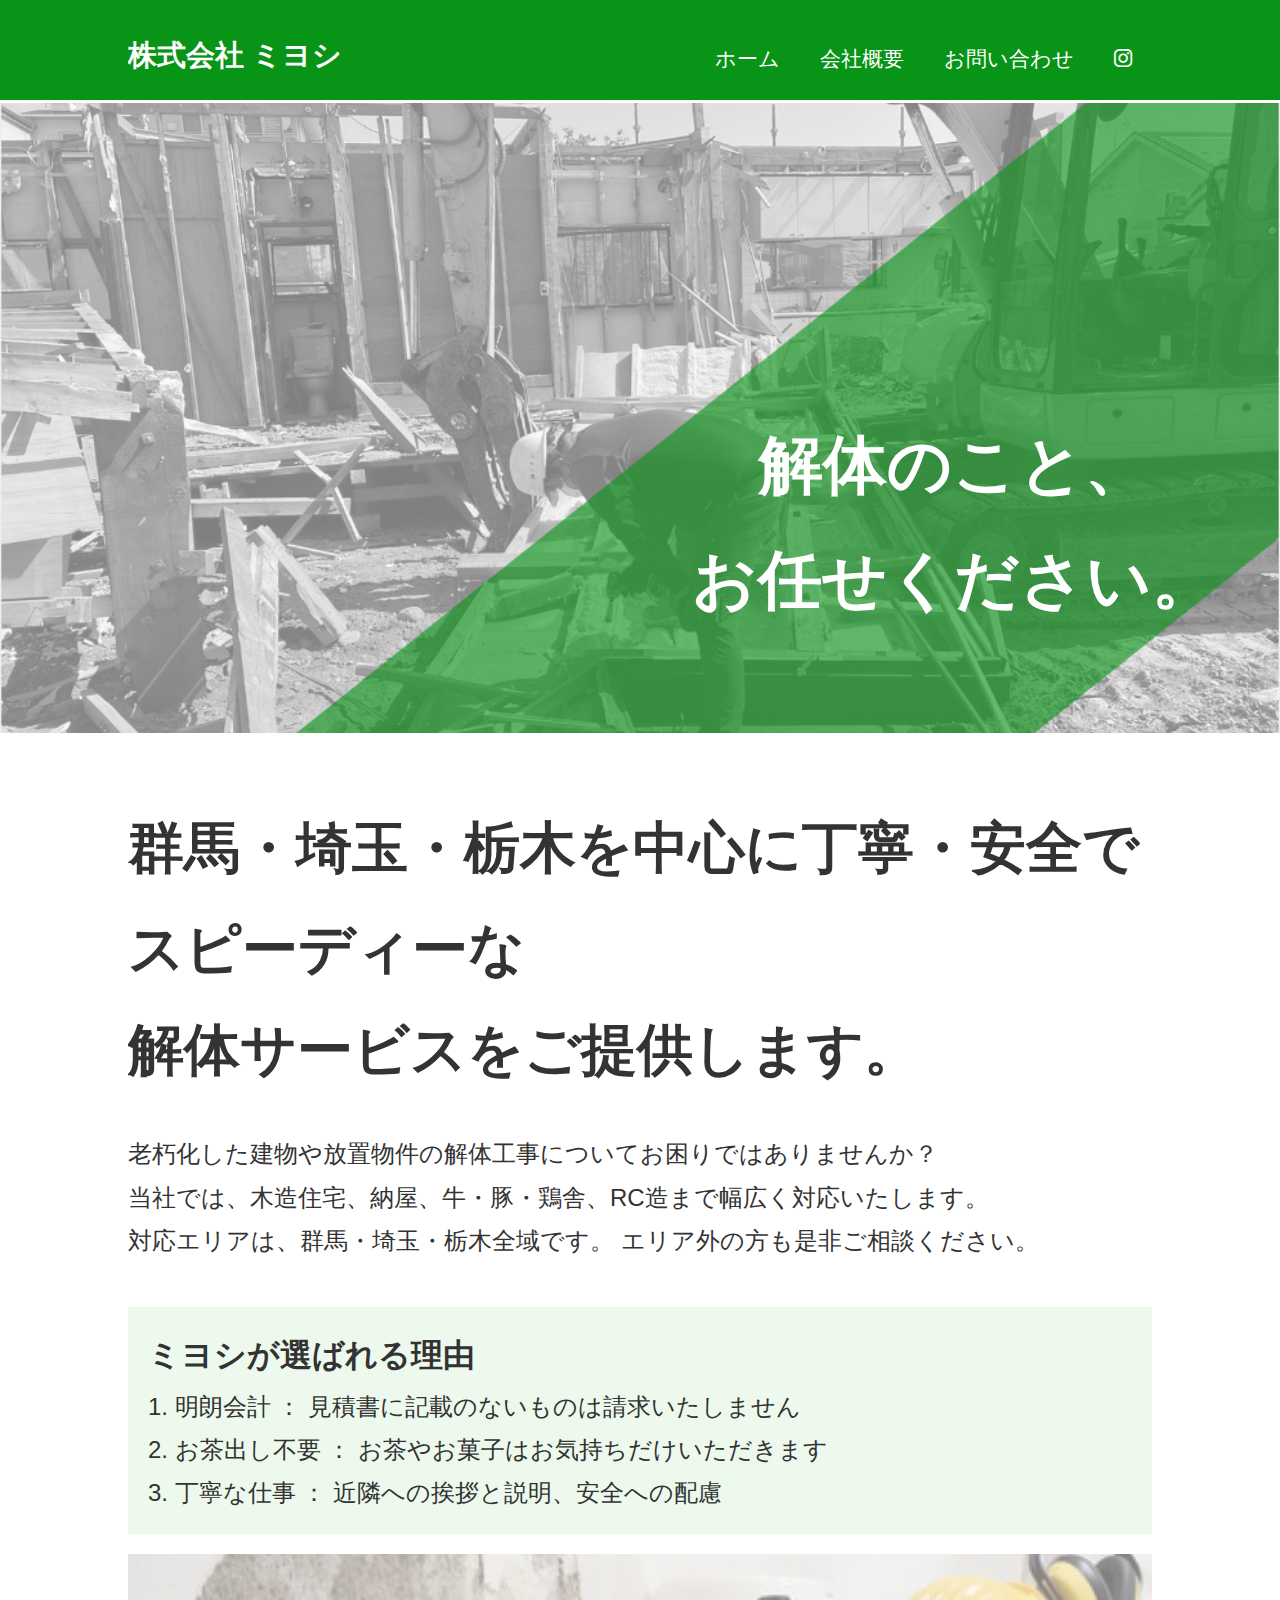
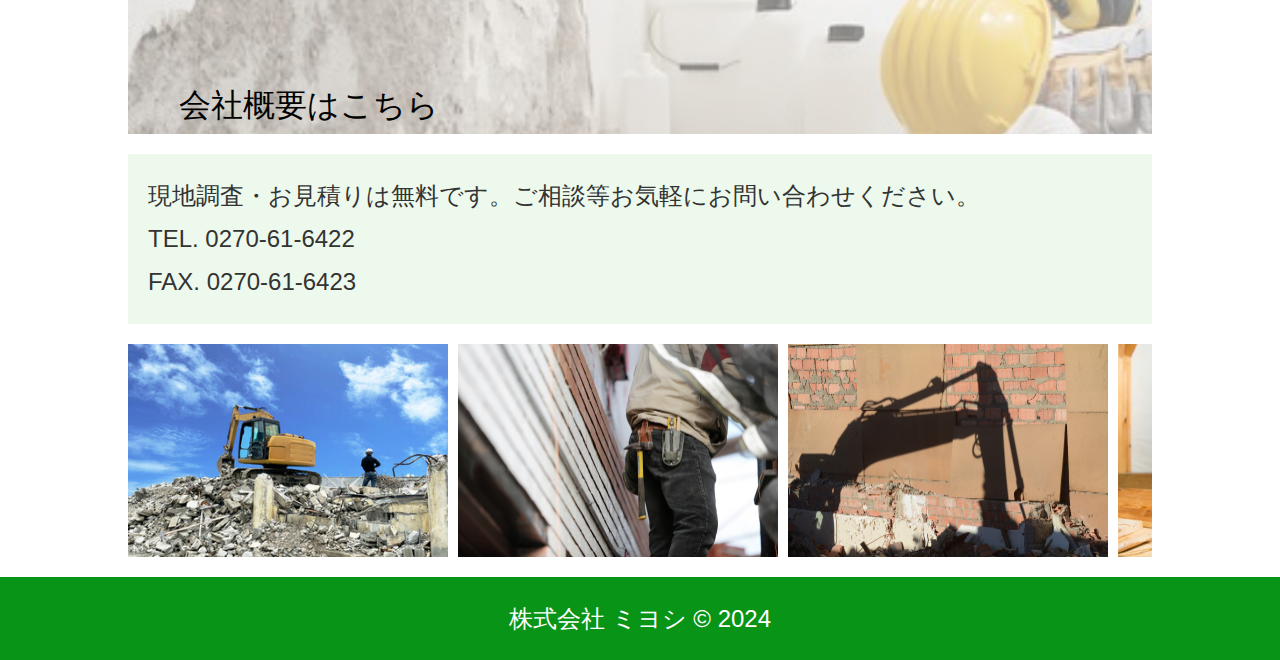
==== index.html @ 348339a4 "確認" ====
<!DOCTYPE html>
<html lang="ja">
<head>
    <meta charset="UTF-8">
    <meta name="viewport" content="width=device-width, initial-scale=1.0">
    <title>株式会社 ミヨシ</title>
    <link rel="stylesheet" href="assets/css/reset.css">
    <link rel="stylesheet" href="assets/css/style.css">
    <link href="https://cdnjs.cloudflare.com/ajax/libs/font-awesome/6.0.0-beta3/css/all.min.css" rel="stylesheet">
</head>
<body>
    <header>
        <div class="container">
            <div id="branding">
                <h1>株式会社 ミヨシ</h1>
            </div>
            <nav>
                <ul>
                    <li class="current"><a href="./index.html">ホーム</a></li>
                    <li><a href="./information.html">会社概要</a></li>
                    <li><a href="./contact.html">お問い合わせ</a></li>
                    <li><a href=""><i class="fa-brands fa-instagram"></i></a></li>
                </ul>
            </nav>
        </div>
    </header>

    <section id="showcase">
        <div class="container">
            
            <h1>解体のこと、<br>お任せください。</h1>
        </div>
    </section>

    <section id="main">
        <div class="container">
            <div class="top-container">
                <h1>群馬・埼玉・栃木を中心に丁寧・安全でスピーディーな<br>解体サービスをご提供します。</h1>
                <p>老朽化した建物や放置物件の解体工事についてお困りではありませんか？<br>
                    当社では、木造住宅、納屋、牛・豚・鶏舎、RC造まで幅広く対応いたします。<br>
                    対応エリアは、群馬・埼玉・栃木全域です。
                    エリア外の方も是非ご相談ください。
            </div>
            
            <div class="box">
                <h2>ミヨシが選ばれる理由</h2>
                <p>1. 明朗会計 ： 見積書に記載のないものは請求いたしません</p>
                <p>2. お茶出し不要 ： お茶やお菓子はお気持ちだけいただきます</p>
                <p>3. 丁寧な仕事 ： 近隣への挨拶と説明、安全への配慮</p>
            </div>

            <div class="information-box">
                <a href="./information.html">会社概要はこちら</a>
            </div>


            <div class="box " id="contact">
                <p>
                    現地調査・お見積りは無料です。ご相談等お気軽にお問い合わせください。<br>
                </p>
                <p class="tel">TEL. 0270-61-6422</p>
                <p class="tel">FAX. 0270-61-6423</p>
            </div>
        </div>


        <div class="slider">
            <div class="slider-track">
                <img src="./assets/img/kaitai4.jpg" alt="image4">
              <img src="./assets/img/kaitai1.jpg" alt="image1">
              <img src="./assets/img/kaitai2.jpg" alt="image2">
              <img src="./assets/img/kaitai5.jpg" alt="image3">
              <!-- 同じ画像セットをもう一度繰り返す -->
              <img src="./assets/img/kaitai4.jpg" alt="image4">
              <img src="./assets/img/kaitai1.jpg" alt="image1">
              <img src="./assets/img/kaitai2.jpg" alt="image2">
              <img src="./assets/img/kaitai5.jpg" alt="image3">
            </div>
        </div>
    </section>

    <footer>
        <p>株式会社 ミヨシ &copy; 2024</p>
    </footer>    
  
</body>
</html>
---- assets/css/style.css ----
body {
    overflow: scroll; 
    font-size: 1.1rem;
}
  
body::-webkit-scrollbar {
    display: none;
}
  
body, html {
    margin: 0;
    padding: 0;
    font-family: 'Arial', sans-serif;
    line-height: 1.8;
    color: #333;
}
.container {
    width: 80%;
    margin: auto;
    overflow: hidden;
    @media screen and (max-width: 450px) {
        width: 90%;
    }
}

/* ヘッダー */
header {
    background: #089416;
    color: white;
    padding-top: 30px;
    min-height: 70px;
    border-bottom: white 3px solid;
}
header a {
    color: #ffffff;
    text-decoration: none;
    text-transform: uppercase;
    font-size: 1.3rem;
}
header ul {
    padding: 0;
    margin: 0;
    list-style: none;
    overflow: hidden;
}
header li {
    float: left;
    display: inline;
    padding: 0 20px 0 20px;
}
header #branding {
    float: left;
}
header #branding h1 {
    margin: 0;
    font-size: 1.8rem;
}
header nav {
    float: right;
    margin-top: 10px;
}

header a:hover {
    color: #ffffff;
    font-weight: bold;
}

/* トップ画面 */
#showcase {
    width: 100vw;
    height: 70vh;
    background-image: url('../img/top-image2.png');
    background-size: cover; /* containに変更して、画像全体が表示されるように */
    background-position: center; /* 画像を中央に配置 */
    background-repeat: no-repeat; /* 繰り返さない */
    text-align: center;
    color: #ffffff;
    position: relative;
}

#showcase h1 {
    position: absolute;
    font-size: 5vw; 
    right: 5%;
    bottom: 15%; 
    @media screen and (max-width: 450px) {
        font-size: 2rem;
        right: 0;
    }
}



#main {
    margin-top: 20px;
    display: flex;
    flex-direction: column;
    align-items: center;
}
#main .box {
    margin-bottom: 20px;
    background: #edf9ed;
    padding: 20px;
}

.tel {
    font-size: 1.5rem;
    /* text-align: center; */
}

h2 {
    font-size: 2rem;
    @media screen and (max-width: 450px) {
        font-size: 1.5rem;
    }
}

p {
    font-size: 1.5rem;
    @media screen and (max-width: 450px) {
        font-size: 1rem;
    }
}

/* トップコンテナ */
.top-container {
    margin: 5vh 0;
}

.top-container h1 {
    font-size: 3.5rem;
    @media screen and (max-width: 450px) {
        font-size: 1.5rem;
    }
}

.top-container p {
    margin-top: 2rem;
}

/* 会社概要はこちら */
.information-box{
    height: 20vh;
    background-image: url(../img/kaitai9.png);
    background-size: cover; 
    background-position: center; 
    background-repeat: no-repeat;
    position: relative;
    margin-bottom: 20px;
}

.information-box a {
    text-decoration: none;
    color: black;
    font-size: 2rem;
    @media screen and (max-width: 450px) {
        font-size: 1.5rem;
    }
    position: absolute;
    left: 5%;
    bottom: 0;   
}

.information-box a:hover {
    color: #888;
}




/* スライダー */
.slider {
    width: 80vw;
    overflow: hidden;
    @media screen and (max-width: 450px) {
        width: 90vw;
    }
}

.slider-track {
    display: flex;
    animation: scroll 20s linear infinite;
}

@keyframes scroll {
    0% {
      transform: translateX(0);
    }
    100% {
      transform: translateX(-100%);
    }
}

.slider-track img {
    width: 25vw ;
    height: auto;
    margin-right: 10px;
    @media screen and (max-width: 450px) {
        width: 50vw;
    }
}


/* フッター */
footer {
    padding: 20px;
    margin-top: 20px;
    color: #ffffff;
    background-color: #089416;
    text-align: center;
}


/* 会社概要 */

.corporate-table {
    width: 80%;
    margin: 0 auto;
    @media screen and (max-width: 450px) {
        width: 100%;
    }
}

.corporate-table td {
    border: #ccc 1.4px solid;
    padding: 0.2rem 0 0.2rem 0.8rem;

}

/* 保有資格 */
.license-table {
    width: 80%;
    margin: 0 auto;
    @media screen and (max-width: 450px) {
        width: 100%;
    }
}

.license-table td {
    border: #ccc 1.4px solid;
    padding: 0.2rem 0 0.2rem 0.8rem;

}




/* お問い合わせ */
.contact-box h1 {
    font-size: 3rem;
}

.contact-box p {
    font-size: 2rem;
    line-height: 2;
}

#tel-box {
    margin-top: 5vh;
}

#tel-box p{
    font-size: 2.5rem;
}
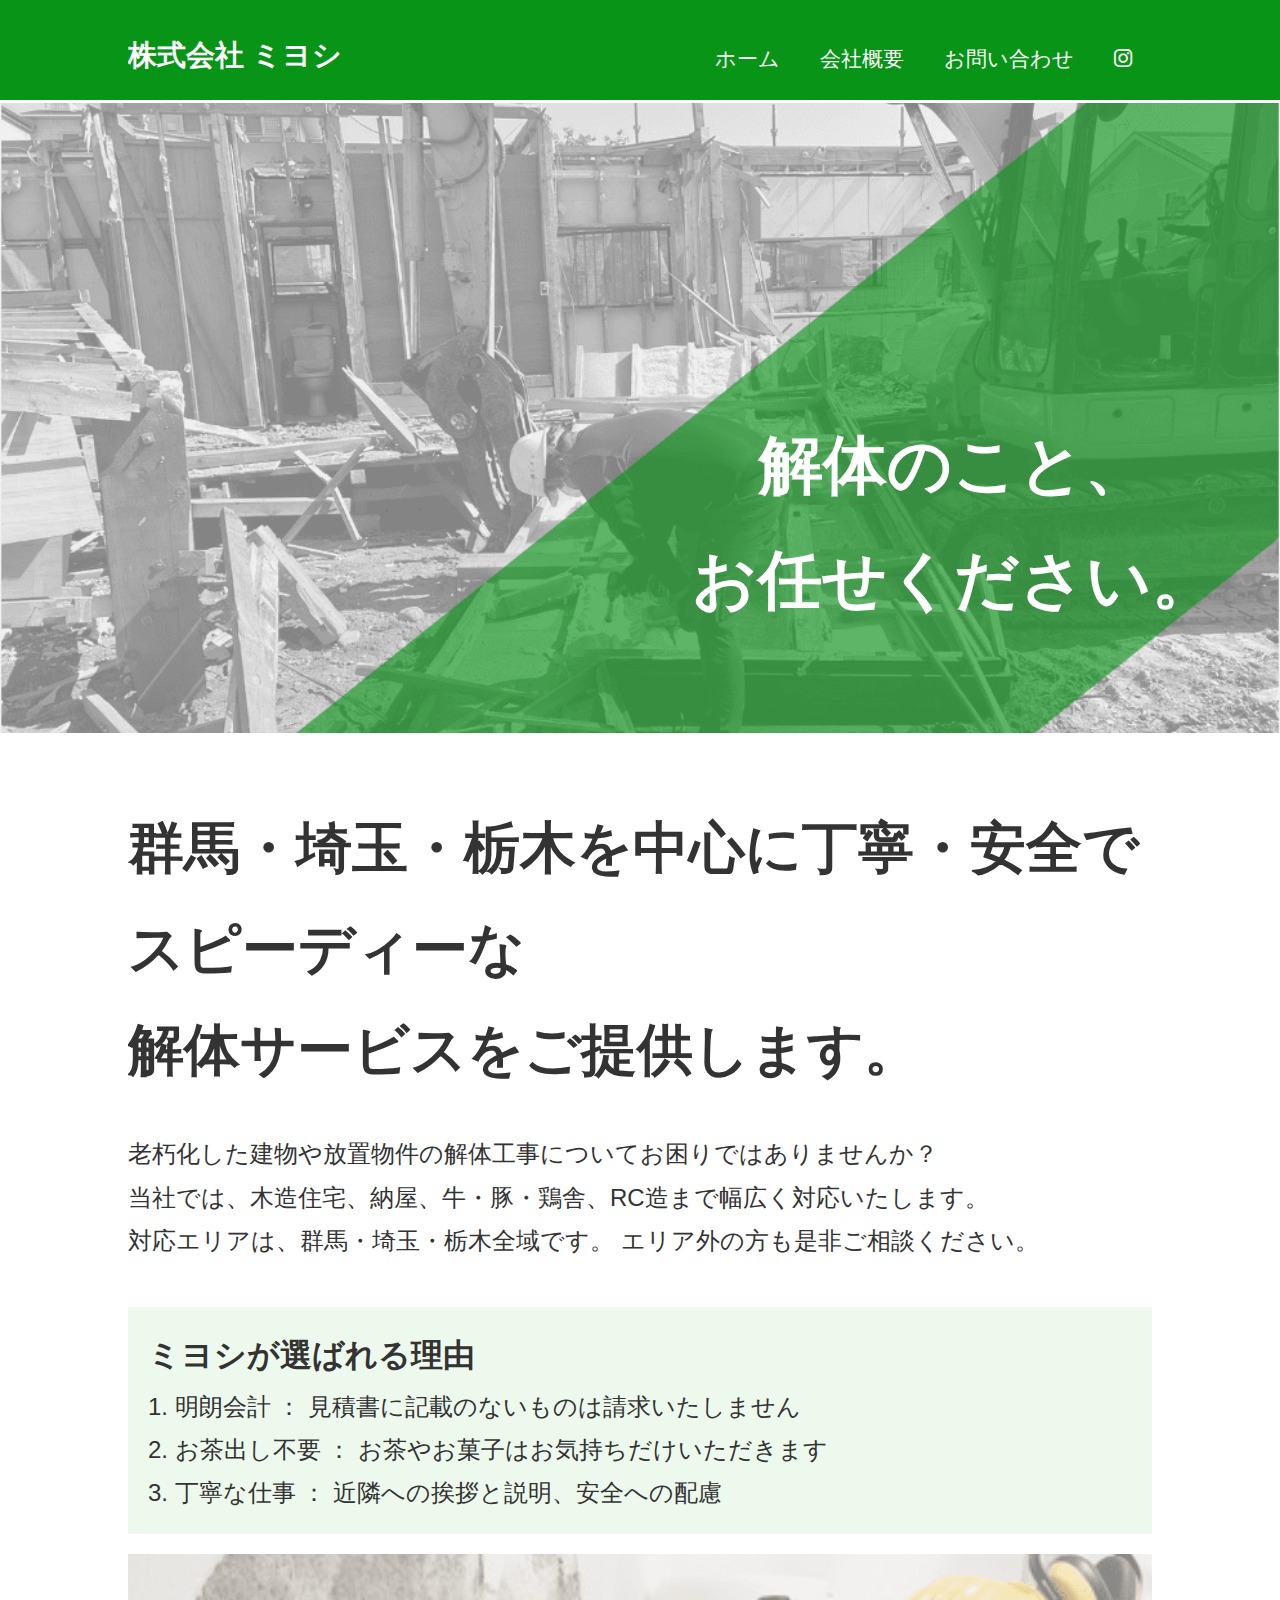
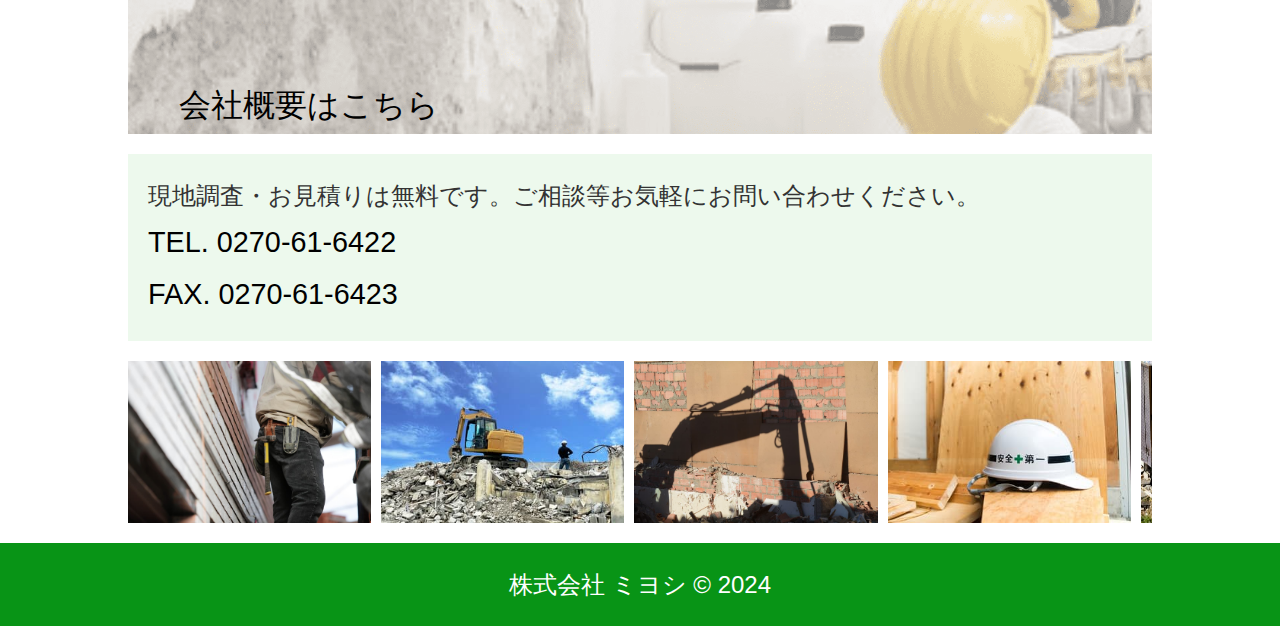
==== commit dc93ca7a: "adjust" ====
--- a/index.html
+++ b/index.html
@@ -12,22 +12,27 @@
     <header>
         <div class="container">
             <div id="branding">
-                <h1>株式会社 ミヨシ</h1>
+                <a href="./index.html"><h1>株式会社 ミヨシ</h1></a>
             </div>
-            <nav>
+            <nav id="nav-menu">
                 <ul>
                     <li class="current"><a href="./index.html">ホーム</a></li>
                     <li><a href="./information.html">会社概要</a></li>
                     <li><a href="./contact.html">お問い合わせ</a></li>
-                    <li><a href=""><i class="fa-brands fa-instagram"></i></a></li>
+                    <li><a href="https://www.instagram.com/mys.3.4.4?igsh=anh0bWZjejl4aG1s"><i class="fa-brands fa-instagram"></i></a></li>
                 </ul>
             </nav>
+            <div id="hamburger" class="hamburger">
+                <span></span>
+                <span></span>
+                <span></span>
+            </div>
         </div>
     </header>
+    
 
     <section id="showcase">
-        <div class="container">
-            
+        <div class="container"> 
             <h1>解体のこと、<br>お任せください。</h1>
         </div>
     </section>
@@ -35,7 +40,7 @@
     <section id="main">
         <div class="container">
             <div class="top-container">
-                <h1>群馬・埼玉・栃木を中心に丁寧・安全でスピーディーな<br>解体サービスをご提供します。</h1>
+                <h1>群馬・埼玉・栃木を<span class="mobile-break">中心に</span>丁寧・安全でスピーディーな<br>解体サービスをご提供します。</h1>
                 <p>老朽化した建物や放置物件の解体工事についてお困りではありませんか？<br>
                     当社では、木造住宅、納屋、牛・豚・鶏舎、RC造まで幅広く対応いたします。<br>
                     対応エリアは、群馬・埼玉・栃木全域です。
@@ -58,7 +63,7 @@
                 <p>
                     現地調査・お見積りは無料です。ご相談等お気軽にお問い合わせください。<br>
                 </p>
-                <p class="tel">TEL. 0270-61-6422</p>
+                <a href="tel:+81270616422" class="tel" id="tel">TEL. 0270-61-6422</a>
                 <p class="tel">FAX. 0270-61-6423</p>
             </div>
         </div>
@@ -66,15 +71,19 @@
 
         <div class="slider">
             <div class="slider-track">
-                <img src="./assets/img/kaitai4.jpg" alt="image4">
-              <img src="./assets/img/kaitai1.jpg" alt="image1">
-              <img src="./assets/img/kaitai2.jpg" alt="image2">
-              <img src="./assets/img/kaitai5.jpg" alt="image3">
+                <img src="./assets/img/picture6.jpg" alt="image4">
+              <img src="./assets/img/picture2.jpg" alt="image1">
+              <img src="./assets/img/picture3.jpg" alt="image2">
+              <img src="./assets/img/picture4.jpg" alt="image3">
+              <img src="./assets/img/picture5.jpg" alt="image2">
+              <img src="./assets/img/picture1.jpg" alt="image3">
               <!-- 同じ画像セットをもう一度繰り返す -->
-              <img src="./assets/img/kaitai4.jpg" alt="image4">
-              <img src="./assets/img/kaitai1.jpg" alt="image1">
-              <img src="./assets/img/kaitai2.jpg" alt="image2">
-              <img src="./assets/img/kaitai5.jpg" alt="image3">
+              <img src="./assets/img/picture6.jpg" alt="image4">
+              <img src="./assets/img/picture2.jpg" alt="image1">
+              <img src="./assets/img/picture3.jpg" alt="image2">
+              <img src="./assets/img/picture4.jpg" alt="image3">
+              <img src="./assets/img/picture5.jpg" alt="image2">
+              <img src="./assets/img/picture1.jpg" alt="image3">
             </div>
         </div>
     </section>
@@ -83,5 +92,6 @@
         <p>株式会社 ミヨシ &copy; 2024</p>
     </footer>    
   
+    <script src="./assets/js/script.js"></script>
 </body>
 </html>--- a/assets/css/style.css
+++ b/assets/css/style.css
@@ -30,6 +30,7 @@
     padding-top: 30px;
     min-height: 70px;
     border-bottom: white 3px solid;
+    position: relative;
 }
 header a {
     color: #ffffff;
@@ -53,7 +54,7 @@
 }
 header #branding h1 {
     margin: 0;
-    font-size: 1.8rem;
+    font-size: 1.8rem !important;
 }
 header nav {
     float: right;
@@ -64,15 +65,89 @@
     color: #ffffff;
     font-weight: bold;
 }
+
+/* ハンバーガー */
+.hamburger {
+    display: none;
+    cursor: pointer;
+    flex-direction: column;
+    justify-content: space-around;
+    width: 30px;
+    height: 25px;
+    position: absolute;
+    right: 5%;
+    z-index: 1000;
+}
+
+.hamburger span {
+    display: block;
+    width: 100%;
+    height: 3px;
+    background-color: white;
+    transition: all 0.3s ease-in-out; 
+}
+
+.hamburger.active span:nth-child(1) {
+    transform: rotate(45deg) translate(6px, 6px); 
+}
+
+.hamburger.active span:nth-child(2) {
+    opacity: 0; 
+}
+
+.hamburger.active span:nth-child(3) {
+    transform: rotate(-45deg) translate(6px, -6px);
+}
+
+@media (max-width: 450px) {
+    header {
+        min-height: 51px;
+        position: relative;
+        z-index: 1000;
+    }
+
+    header #branding h1 {
+        font-size: 1.5rem;
+        margin: auto 0;
+    }
+
+    nav ul {
+        display: none;
+        flex-direction: column;
+        width: 100%;
+        background-color: #089416;
+        position: absolute;
+        top: 80px;
+        left: 0;
+        z-index: 999;
+    }
+
+    #hamburger {
+        display: flex;
+    }
+
+    .show {
+        display: flex;
+    }
+
+    nav ul li {
+        text-align: center;
+        padding: 15px 0;
+        color: white;
+    }
+}
+
+
+/* ----------メインページ------------------ */
 
 /* トップ画面 */
 #showcase {
     width: 100vw;
     height: 70vh;
-    background-image: url('../img/top-image2.png');
-    background-size: cover; /* containに変更して、画像全体が表示されるように */
-    background-position: center; /* 画像を中央に配置 */
-    background-repeat: no-repeat; /* 繰り返さない */
+    background-image: url('../img/top-image.png');
+    background-size: cover; 
+    background-position: center;
+    background-repeat: no-repeat; 
     text-align: center;
     color: #ffffff;
     position: relative;
@@ -104,8 +179,16 @@
 }
 
 .tel {
-    font-size: 1.5rem;
-    /* text-align: center; */
+    font-size: 1.8rem;
+    text-decoration: none;
+    color: black;
+    @media screen and (max-width: 450px) {
+        font-size: 1.5rem;
+    }
+}
+
+#tel:hover {
+    color: #888;
 }
 
 h2 {
@@ -134,6 +217,14 @@
     }
 }
 
+@media (max-width: 450px) {
+    .mobile-break::after {
+        content: "\A"; 
+        white-space: pre; 
+    }
+}
+
+
 .top-container p {
     margin-top: 2rem;
 }
@@ -141,7 +232,7 @@
 /* 会社概要はこちら */
 .information-box{
     height: 20vh;
-    background-image: url(../img/kaitai9.png);
+    background-image: url(../img/back-image.png);
     background-size: cover; 
     background-position: center; 
     background-repeat: no-repeat;
@@ -166,8 +257,6 @@
 }
 
 
-
-
 /* スライダー */
 .slider {
     width: 80vw;
@@ -192,7 +281,7 @@
 }
 
 .slider-track img {
-    width: 25vw ;
+    width: 19vw ;
     height: auto;
     margin-right: 10px;
     @media screen and (max-width: 450px) {
@@ -210,12 +299,13 @@
     text-align: center;
 }
 
+/* -----informationページ -----------------------*/
 
 /* 会社概要 */
-
 .corporate-table {
     width: 80%;
     margin: 0 auto;
+    
     @media screen and (max-width: 450px) {
         width: 100%;
     }
@@ -224,41 +314,40 @@
 .corporate-table td {
     border: #ccc 1.4px solid;
     padding: 0.2rem 0 0.2rem 0.8rem;
-
-}
-
-/* 保有資格 */
-.license-table {
-    width: 80%;
-    margin: 0 auto;
-    @media screen and (max-width: 450px) {
-        width: 100%;
-    }
-}
-
-.license-table td {
-    border: #ccc 1.4px solid;
-    padding: 0.2rem 0 0.2rem 0.8rem;
-
-}
-
-
-
+    font-size: 1.5rem;
+    @media screen and (max-width: 450px) {
+        font-size: 0.85rem;
+    }
+}
+
+
+/* ----------contactページ----------------------- */
 
 /* お問い合わせ */
 .contact-box h1 {
-    font-size: 3rem;
+    font-size: 2rem;
+    margin-top: 3vh;
+    @media screen and (max-width: 450px) {
+        font-size: 1.4rem;
+    }
 }
 
 .contact-box p {
-    font-size: 2rem;
-    line-height: 2;
+    margin-top: 2vh;
 }
 
 #tel-box {
+    margin-top: 3vh;
+}
+
+.insta {
     margin-top: 5vh;
 }
 
-#tel-box p{
-    font-size: 2.5rem;
+.insta h4 {
+    font-size: 1.5rem;
+}
+
+.insta p {
+    margin:1vh 0 2vh 0;
 }